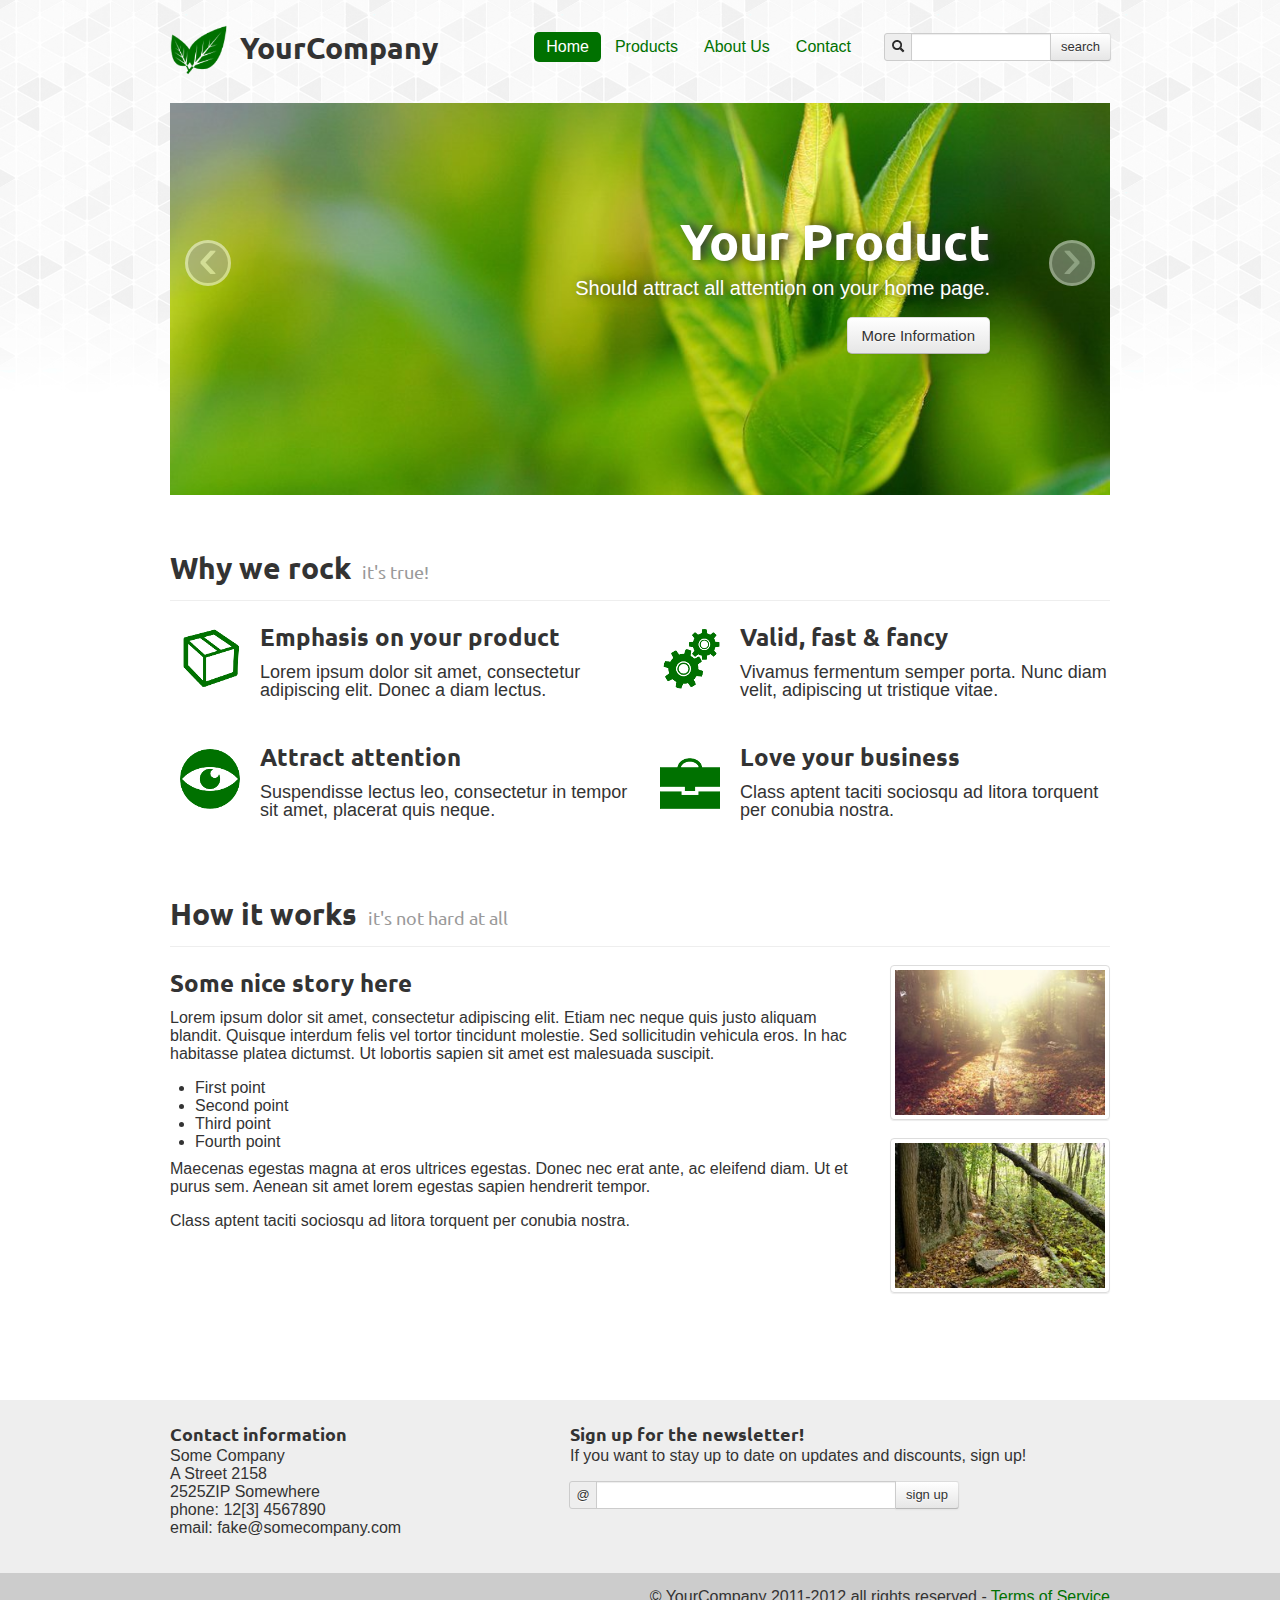
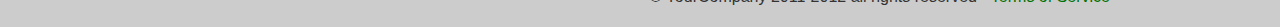
==== web/index.html @ 868ef93f "Added theme" ====
<!doctype html>
<!--[if lt IE 7]> <html class="no-js lt-ie9 lt-ie8 lt-ie7" lang="en"> <![endif]-->
<!--[if IE 7]>    <html class="no-js lt-ie9 lt-ie8" lang="en"> <![endif]-->
<!--[if IE 8]>    <html class="no-js lt-ie9" lang="en"> <![endif]-->
<!--[if gt IE 8]><!--> <html class="no-js" lang="en"> <!--<![endif]-->
<head>
	<!-- Data about Data, so meta -->
	<meta charset="utf-8">
	<meta http-equiv="X-UA-Compatible" content="IE=edge,chrome=1">
	<meta name="description" content="">
	<meta name="viewport" content="width=device-width">

	<title>YourCompany</title>
  
	<!-- Zhe fonts und styles -->
	<link href="http://fonts.googleapis.com/css?family=Ubuntu:bold" rel="stylesheet" type="text/css">
	<link rel="stylesheet" href="css/bootstrap.min.css">
	<link rel="stylesheet" href="css/lightbox.css">
	<link rel="stylesheet" href="css/style.css">

	<!-- Le Favicon and zhe lame apple stuffz -->
	<link rel="shortcut icon" href="img/favicon.ico">
	<link rel="apple-touch-icon-precomposed" href="img/apple-touch-icon-precomposed.png">

	<script src="js/libs/modernizr-2.5.3.min.js"></script>
</head>
<body>
	<!--[if lt IE 7]><p class=chromeframe>Your browser is <em>ancient!</em> <a href="http://browsehappy.com/">Upgrade to a different browser</a> or <a href="http://www.google.com/chromeframe/?redirect=true">install Google Chrome Frame</a> to experience this site.</p><![endif]-->
	<!-- Zhe navigation -->
	<header class="container header">
		<div class=row>
			<!-- Zhe Logo & name -->
			<div class=span4>
				<h1>
					<img src="img/logo.png" alt="logo" id="logo">
					YourCompany
				</h1>
			</div>
			<!-- Menu & Search -->
			<nav class=span8>
				<form class="form-horizontal pull-right">
					<div class="control-group">
						<div class="input-append input-prepend">
							<span class=add-on><i class=icon-search></i></span><input class=span2 type=text size=16><button class=btn type=button>search</button>
						</div>
					</div>
				</form>
				<ul class="nav nav-pills pull-right">
					<li class=active>
						<a href=index.html>Home</a>
					</li>
					<li><a href=products.html>Products</a></li>
					<li><a href=about.html>About Us</a></li>
					<li><a href=contact.html>Contact</a></li>
				</ul>
			</nav>
		</div>
	</header>

	<article class=container>
		<section class="row imageBox">
			<div class=span12>
				<!-- The large image carousel on the top -->
				<div id=homeCarousel class="carousel slide">
					<!-- Carousel items -->
					<div class=carousel-inner>
						<div class="active item">
						<img src="img/carousel/normal/1.jpg" alt="">
							<div class="carousel-caption align-right">
								<h1>Your Product</h1>
								<p>Should attract all attention on your home page.</p>
								<p><a class="btn btn-default btn-large">More Information</a></p>
							</div>
						</div>
						<div class="item">
							<img src="img/carousel/normal/3.jpg" alt="">
							<div class=carousel-caption>
								<h1>Beautiful Content</h1>
								<p>Deserves to have all the space it wants.</p>
								<p><a class="btn btn-default btn-large">Learn Why</a></p>
							</div>
						</div>
						<div class="item">
							<img src="img/carousel/normal/4.jpg" alt="">
							<div class="carousel-caption align-right">
								<h1>Nice Pictures</h1>
								<p>Make your website look awesome.</p>
								<p><a class="btn btn-default btn-large">How Can This Be?</a></p>
							</div>
						</div>
					</div>
					<!-- Carousel nav -->
					<a class="carousel-control left" href="#homeCarousel" data-slide="prev">&lsaquo;</a>
					<a class="carousel-control right" href="#homeCarousel" data-slide="next">&rsaquo;</a>
				</div>
			</div>
		</section>
		<section class="row featured">
			<!-- four nice small boxes filled with important things -->
			<div class="span12">
				<header class="page-header">
					<h1>
						Why we rock
						<small>it's true!</small>
					</h1>
				</header>
			</div>
			<div class="span6">
				<i class=box></i>
				<h2>Emphasis on your product</h2>
				<p>Lorem ipsum dolor sit amet, consectetur adipiscing elit. Donec a diam lectus.</p>
			</div>
			<div class="span6">
				<i class=gear></i>
				<h2>Valid, fast & fancy</h2>
				<p>Vivamus fermentum semper porta. Nunc diam velit, adipiscing ut tristique vitae.</p>
			</div>
			<div class="span6">
				<i class=eye></i>
				<h2>Attract attention</h2>
				<p>Suspendisse lectus leo, consectetur in tempor sit amet, placerat quis neque. </p>
			</div>
			<div class="span6">
				<i class=case></i>
				<h2>Love your business</h2>
				<p>Class aptent taciti sociosqu ad litora torquent per conubia nostra.</p>
			</div>
		</section>
		<section class="row story">
			<div class=span12>
				<header class="page-header">
					<h1>
						How it works
						<small>it's not hard at all</small>
					</h1>
				</header>
			</div>
			<div class=span9>
				<h2>Some nice story here</h2>
				<p>Lorem ipsum dolor sit amet, consectetur adipiscing elit. Etiam nec neque quis justo aliquam blandit. Quisque interdum felis vel tortor tincidunt molestie. Sed sollicitudin vehicula eros. In hac habitasse platea dictumst. Ut lobortis sapien sit amet est malesuada suscipit.</p>
				<ul>
					<li>First point</li>
					<li>Second point</li>
					<li>Third point</li>
					<li>Fourth point</li>
				</ul>
				<p>Maecenas egestas magna at eros ultrices egestas. Donec nec erat ante, ac eleifend diam. Ut et purus sem. Aenean sit amet lorem egestas sapien hendrerit tempor.</p>
				<p>Class aptent taciti sociosqu ad litora torquent per conubia nostra.</p>
			</div>
			<div class=span3>
				<ul class="thumbnails">
					<li class="span3">
						<a href="img/media/normal/Image001.jpg" rel="lightbox[album1]" class="thumbnail">
							<img src="img/media/thumbs/Image001.jpg" alt="">
						</a>
					</li>
					<li class="span3">
						<a href="img/media/normal/Image002.jpg" rel="lightbox[album1]" class="thumbnail">
							<img src="img/media/thumbs/Image002.jpg" alt="">
						</a>
					</li>
				</ul>
			</div>
		</section>
	</article>

	<footer class=footer>
		<div class=top>
			<div class=container>
				<div class=row>
					<div class=span5>
						<h3>Contact information</h3>
						<p>Some Company<br>
							A Street 2158<br>
							2525ZIP Somewhere<br>
							phone: 12[3] 4567890<br>
							email: fake@somecompany.com</p>
					</div>
					<div class=span7>
						<h3>Sign up for the newsletter!</h3>
						<p>If you want to stay up to date on updates and discounts, sign up!</p>
						<form class="form-horizontal">
							<div class="control-group">
								<div class="input-append input-prepend">
									<span class=add-on>@</span><input class=span4 type=text size=16><button class=btn type=button>sign up</button>
								</div>
							</div>
						</form>
					</div>
				</div>
			</div>
		</div>
		<div class=bottom>
			<div class=container>
				<div class=row>
					<div class="span12">
						<p>&copy; YourCompany 2011-2012 all rights reserved - <a href="#">Terms of Service</a></p>
					</div>
				</div>
			</div>
		</div>
	</footer>
	
	<!-- JS & bottom like zhe pro's -->
	<script src="http://ajax.googleapis.com/ajax/libs/jquery/1.7.1/jquery.min.js"></script>
	<script src="js/libs/bootstrap.min.js"></script>
	<script src="js/libs/lightbox.js"></script>
	<script src="js/plugins.js"></script>
	<script src="js/script.js"></script>

	<!-- Google analytics snippet, remove it when you dont use GA -->
	<script>
		var _gaq=[['_setAccount','UA-XXXXX-X'],['_trackPageview']];
		(function(d,t){var g=d.createElement(t),s=d.getElementsByTagName(t)[0];
		g.src=('https:'==location.protocol?'//ssl':'//www')+'.google-analytics.com/ga.js';
		s.parentNode.insertBefore(g,s)}(document,'script'));
	</script>
</body>
</html>
---- web/css/style.css ----
/* General Stuffs */
body {
	background: url("../img/gplay.png") repeat-x;
}

h1, h2, h3, h4, h5 {
	font-family: 'Ubuntu', sans-serif;
}

a {
	color: #007100;
}

p {
	margin-bottom: 16px;
}

h2 {
	margin-bottom: 8px;
}

a, p, li {
	font-size: 16px;
}

.align-right {
	text-align: right;	
}

.page-header {
	margin-top: 40px;
}

.page-header small {
	margin-left: 4px;
}

/* menu und logo */
header.header {
	padding-top: 30px;
}

header.header div.control-group {
	margin: 2px 0 0 20px;
}

img#logo {
	height: 60px;
	width: 60px;
	float: left;
	margin: -7px 10px 0 0;
}

/* Le nav */
.nav .active a {
	background: #007100;
	color: #fff;
}

.nav .active a:hover {
	background: #008200;
}

.nav a:hover {
	background: #08aa08;
	color: #007100;
}

header.header div.control-group {
	margin-top: 3px;
}

/* imageBox */
div.carousel {
	margin-top: 20px;
}

a.carousel-control {
	background-color: #aaa;
	border-color: #fff;
	color: #fff;
}

div.carousel-caption {
	background: none;
	top: 0px;
	padding: 120px 120px 0 120px;
}

div.carousel-caption h1,
div.carousel-caption p {
	color: #fff;
	margin-bottom: 20px;

	text-shadow: 5px 0px 10px #333;
	filter: dropshadow(color=#333, offx=5, offy=0);
}

div.carousel-caption h1 {
	font-size: 50px;
}

div.carousel-caption p {
	font-size: 20px;
}

/* featuredBox */
section.featured .span6 {
	margin-bottom: 5px;
}

section.featured .span6 p {
	font-size: 18px;
}

section.featured .span6 i {
	display: block;
	float: left;
	width: 60px;
	height: 60px;
	background: url('../img/icons.png');
	margin: 10px 20px 45px 10px;
}

section.featured .span6 i.gear {
	background-position: -60px 0px;
}

section.featured .span6 i.eye {
	background-position: 0px -60px;
}

section.featured .span6 i.case {
	background-position: -60px -60px;
}

/* MediaBox */
a.thumbnail:hover {
	border-color: #007100;
	-webkit-box-shadow: 0 1px 4px rgba(0,105,0,0.25);
	-moz-box-shadow: 0 1px 4px rgba(0,105,0,0.25);
	box-shadow: 0 1px 4px rgba(0,105,0,0.25);
}

/* gewglBox */
section.gewgleBox iframe {
	margin-top: 25px;
	margin-bottom: 15px;
}

/* socialStuff */
.twtr-tweet-text p,
.twtr-tweet-text a {
	font-size: 14px;
}

/* footar */
footer.footer div.top {
	min-height: 120px;
	margin-top: 80px;
	padding: 20px 0;
	background-color: #eee;
}

footer.footer div.bottom {
	padding: 15px 0 5px 0;
	background-color: #ccc;
	text-align: right;
}
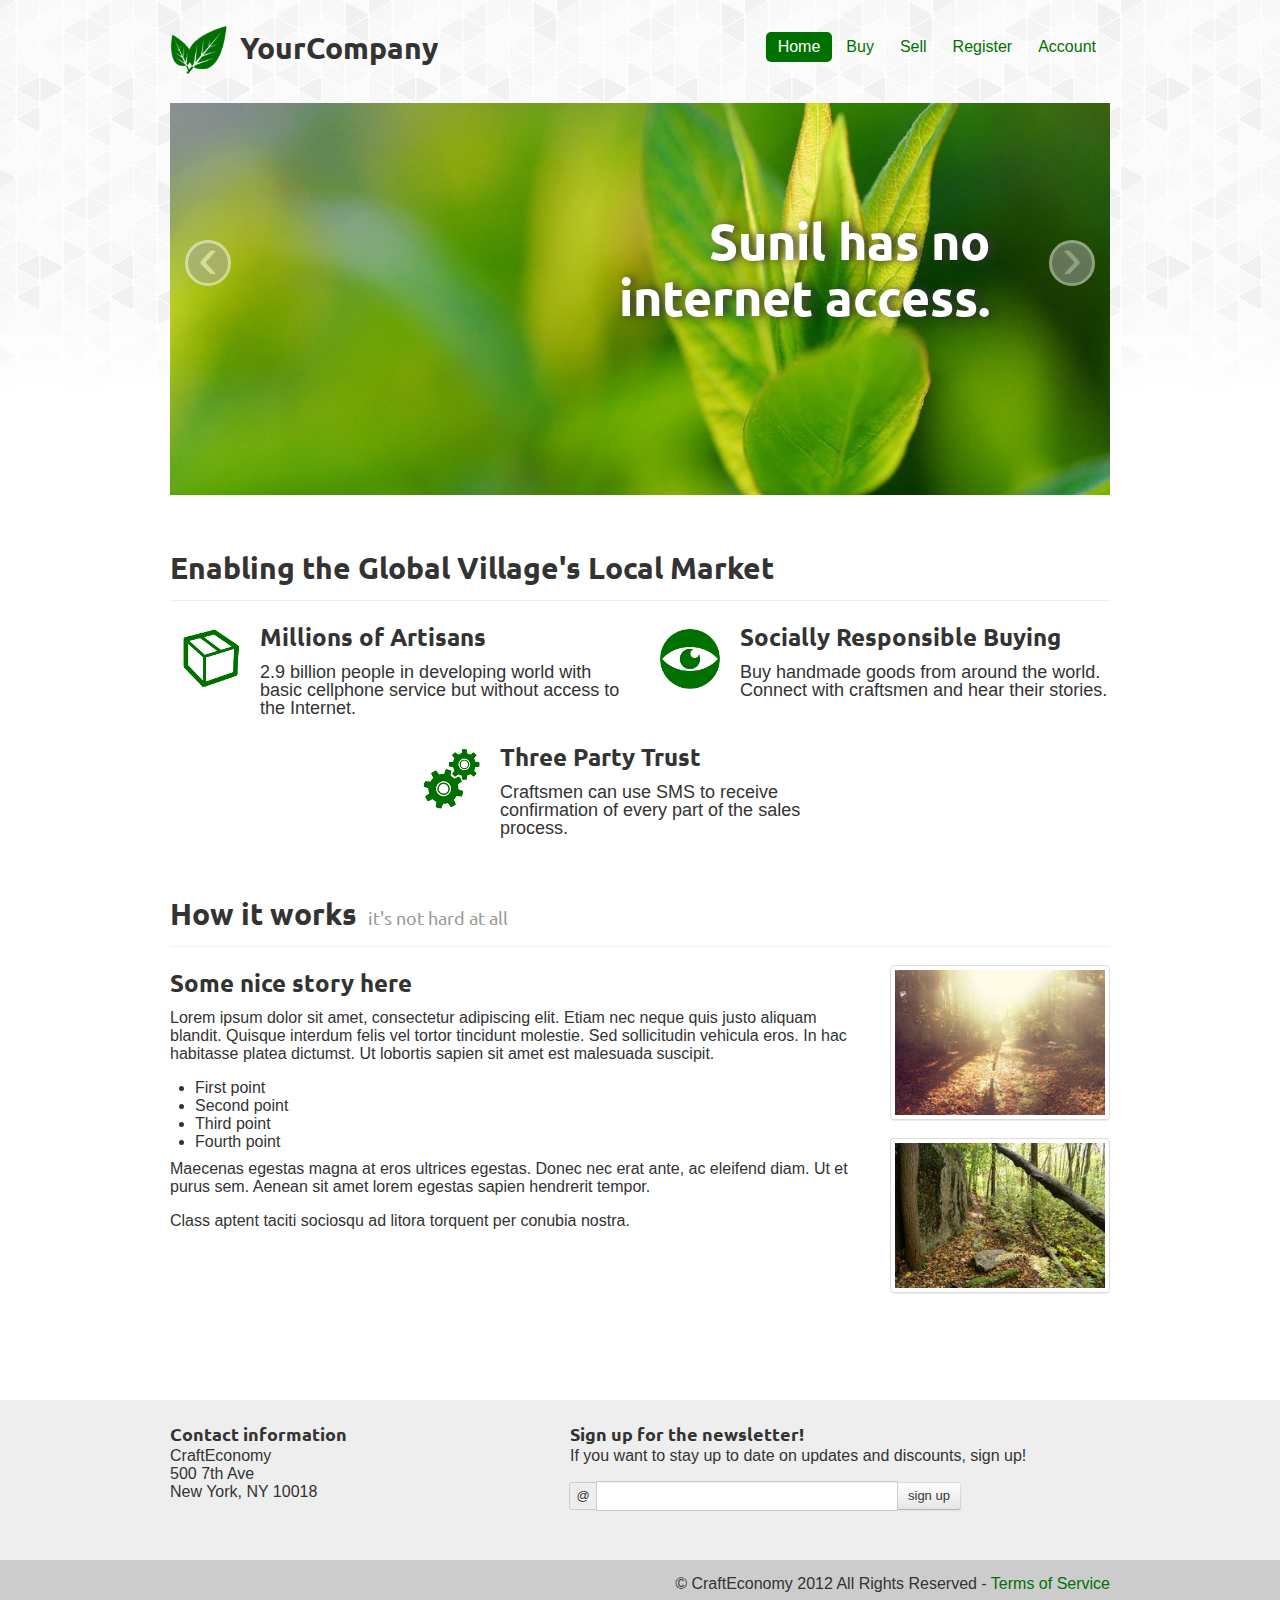
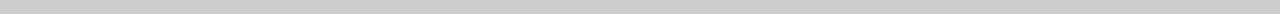
==== commit 137c5237: "Create basic forms for login, register and sell" ====
--- a/web/index.html
+++ b/web/index.html
@@ -10,7 +10,7 @@
 	<meta name="description" content="">
 	<meta name="viewport" content="width=device-width">
 
-	<title>YourCompany</title>
+	<title>CraftEconomy - Global Village's Local Market</title>
   
 	<!-- Zhe fonts und styles -->
 	<link href="http://fonts.googleapis.com/css?family=Ubuntu:bold" rel="stylesheet" type="text/css">
@@ -38,20 +38,14 @@
 			</div>
 			<!-- Menu & Search -->
 			<nav class=span8>
-				<form class="form-horizontal pull-right">
-					<div class="control-group">
-						<div class="input-append input-prepend">
-							<span class=add-on><i class=icon-search></i></span><input class=span2 type=text size=16><button class=btn type=button>search</button>
-						</div>
-					</div>
-				</form>
 				<ul class="nav nav-pills pull-right">
 					<li class=active>
 						<a href=index.html>Home</a>
 					</li>
-					<li><a href=products.html>Products</a></li>
-					<li><a href=about.html>About Us</a></li>
-					<li><a href=contact.html>Contact</a></li>
+					<li><a href=browse>Buy</a></li>
+					<li><a href=sell>Sell</a></li>
+					<li><a href=register.html>Register</a></li>
+					<li><a href=account>Account</a></li>
 				</ul>
 			</nav>
 		</div>
@@ -67,25 +61,24 @@
 						<div class="active item">
 						<img src="img/carousel/normal/1.jpg" alt="">
 							<div class="carousel-caption align-right">
-								<h1>Your Product</h1>
-								<p>Should attract all attention on your home page.</p>
-								<p><a class="btn btn-default btn-large">More Information</a></p>
+								<h1>Sunil has no </h1>
+								<h1>internet access.</h1>
 							</div>
 						</div>
 						<div class="item">
 							<img src="img/carousel/normal/3.jpg" alt="">
 							<div class=carousel-caption>
-								<h1>Beautiful Content</h1>
-								<p>Deserves to have all the space it wants.</p>
-								<p><a class="btn btn-default btn-large">Learn Why</a></p>
+								<h1>All Sunil has is</h1> 
+								<h1>a craft and a cellphone.</h1>
 							</div>
 						</div>
 						<div class="item">
 							<img src="img/carousel/normal/4.jpg" alt="">
 							<div class="carousel-caption align-right">
-								<h1>Nice Pictures</h1>
-								<p>Make your website look awesome.</p>
-								<p><a class="btn btn-default btn-large">How Can This Be?</a></p>
+								<h1>CraftEconomy connects </h1>
+								<h1>Sunil to global markets</h1>
+								<h1>for his goods.</h1>
+								<p><a class="btn btn-default btn-large btn-info">See How It Works</a> <a class="btn btn-primary btn-warning btn-large">Buy Sunil's Pottery</a></p>
 							</div>
 						</div>
 					</div>
@@ -100,31 +93,26 @@
 			<div class="span12">
 				<header class="page-header">
 					<h1>
-						Why we rock
-						<small>it's true!</small>
+						Enabling the Global Village's Local Market
 					</h1>
 				</header>
 			</div>
 			<div class="span6">
 				<i class=box></i>
-				<h2>Emphasis on your product</h2>
-				<p>Lorem ipsum dolor sit amet, consectetur adipiscing elit. Donec a diam lectus.</p>
-			</div>
-			<div class="span6">
-				<i class=gear></i>
-				<h2>Valid, fast & fancy</h2>
-				<p>Vivamus fermentum semper porta. Nunc diam velit, adipiscing ut tristique vitae.</p>
+				<h2>Millions of Artisans</h2>
+				<p>2.9 billion people in developing world with basic cellphone service but without access to the Internet.</p>
 			</div>
 			<div class="span6">
 				<i class=eye></i>
-				<h2>Attract attention</h2>
-				<p>Suspendisse lectus leo, consectetur in tempor sit amet, placerat quis neque. </p>
-			</div>
-			<div class="span6">
-				<i class=case></i>
-				<h2>Love your business</h2>
-				<p>Class aptent taciti sociosqu ad litora torquent per conubia nostra.</p>
-			</div>
+				<h2>Socially Responsible Buying</h2>
+				<p>Buy handmade goods from around the world. Connect with craftsmen and hear their stories. </p>
+			</div>
+			<div class="offset3 span6">
+				<i class=gear></i>
+				<h2>Three Party Trust</h2>
+				<p>Craftsmen can use SMS to receive confirmation of every part of the sales process. </p>
+			</div>
+			
 		</section>
 		<section class="row story">
 			<div class=span12>
@@ -170,11 +158,9 @@
 				<div class=row>
 					<div class=span5>
 						<h3>Contact information</h3>
-						<p>Some Company<br>
-							A Street 2158<br>
-							2525ZIP Somewhere<br>
-							phone: 12[3] 4567890<br>
-							email: fake@somecompany.com</p>
+						<p>CraftEconomy<br>
+							500 7th Ave<br>
+							New York, NY 10018<br>
 					</div>
 					<div class=span7>
 						<h3>Sign up for the newsletter!</h3>
@@ -194,7 +180,7 @@
 			<div class=container>
 				<div class=row>
 					<div class="span12">
-						<p>&copy; YourCompany 2011-2012 all rights reserved - <a href="#">Terms of Service</a></p>
+						<p>&copy; CraftEconomy 2012 All Rights Reserved - <a href="#">Terms of Service</a></p>
 					</div>
 				</div>
 			</div>
--- a/web/css/style.css
+++ b/web/css/style.css
@@ -167,3 +167,12 @@
 	background-color: #ccc;
 	text-align: right;
 }
+
+label {
+	font-size: large;
+}
+
+input {
+	margin-bottom: 10px;
+	padding: 5px;
+}
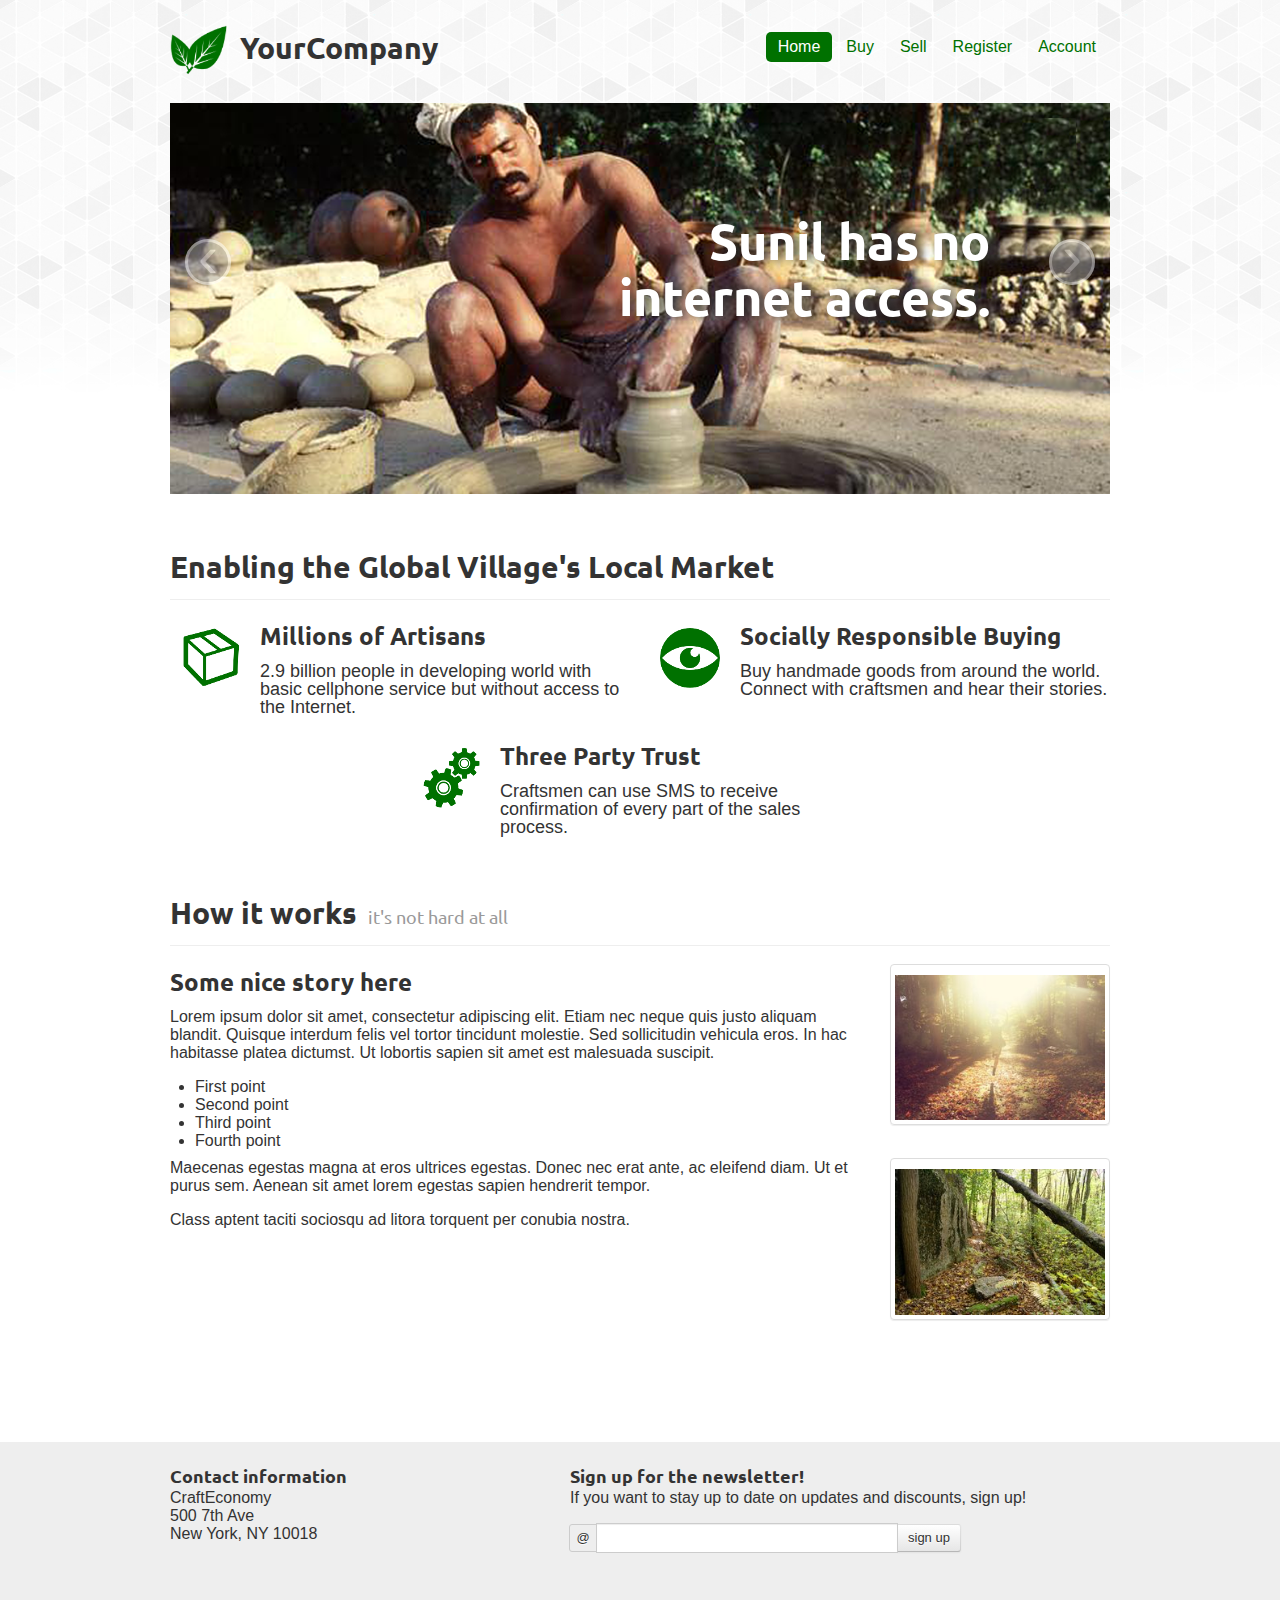
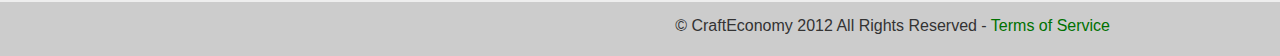
==== commit dd1fdf48: "Created browser products" ====
--- a/web/index.html
+++ b/web/index.html
@@ -42,7 +42,7 @@
 					<li class=active>
 						<a href=index.html>Home</a>
 					</li>
-					<li><a href=browse>Buy</a></li>
+					<li><a href=browse.html>Buy</a></li>
 					<li><a href=sell>Sell</a></li>
 					<li><a href=register.html>Register</a></li>
 					<li><a href=account>Account</a></li>
@@ -59,21 +59,21 @@
 					<!-- Carousel items -->
 					<div class=carousel-inner>
 						<div class="active item">
-						<img src="img/carousel/normal/1.jpg" alt="">
+						<img src="img/image1.png" alt="">
 							<div class="carousel-caption align-right">
 								<h1>Sunil has no </h1>
 								<h1>internet access.</h1>
 							</div>
 						</div>
 						<div class="item">
-							<img src="img/carousel/normal/3.jpg" alt="">
+							<img src="img/image2.png" alt="">
 							<div class=carousel-caption>
 								<h1>All Sunil has is</h1> 
 								<h1>a craft and a cellphone.</h1>
 							</div>
 						</div>
 						<div class="item">
-							<img src="img/carousel/normal/4.jpg" alt="">
+							<img src="img/image3.png" alt="">
 							<div class="carousel-caption align-right">
 								<h1>CraftEconomy connects </h1>
 								<h1>Sunil to global markets</h1>
--- a/web/css/style.css
+++ b/web/css/style.css
@@ -176,3 +176,23 @@
 	margin-bottom: 10px;
 	padding: 5px;
 }
+
+.caption {
+	margin-left: 10px;
+	margin-right: 10px;
+}
+
+.price {
+	font-size: x-large;
+	font-weight: bold;
+}
+
+.thumbnail {
+	margin-bottom: 15px;
+	padding-top: 10px;
+}
+
+.thumbnail:hover {
+	box-shadow: 2px 2px 10px #333;
+	filter: dropshadow(color=#333, offx=5, offy=0);
+}
